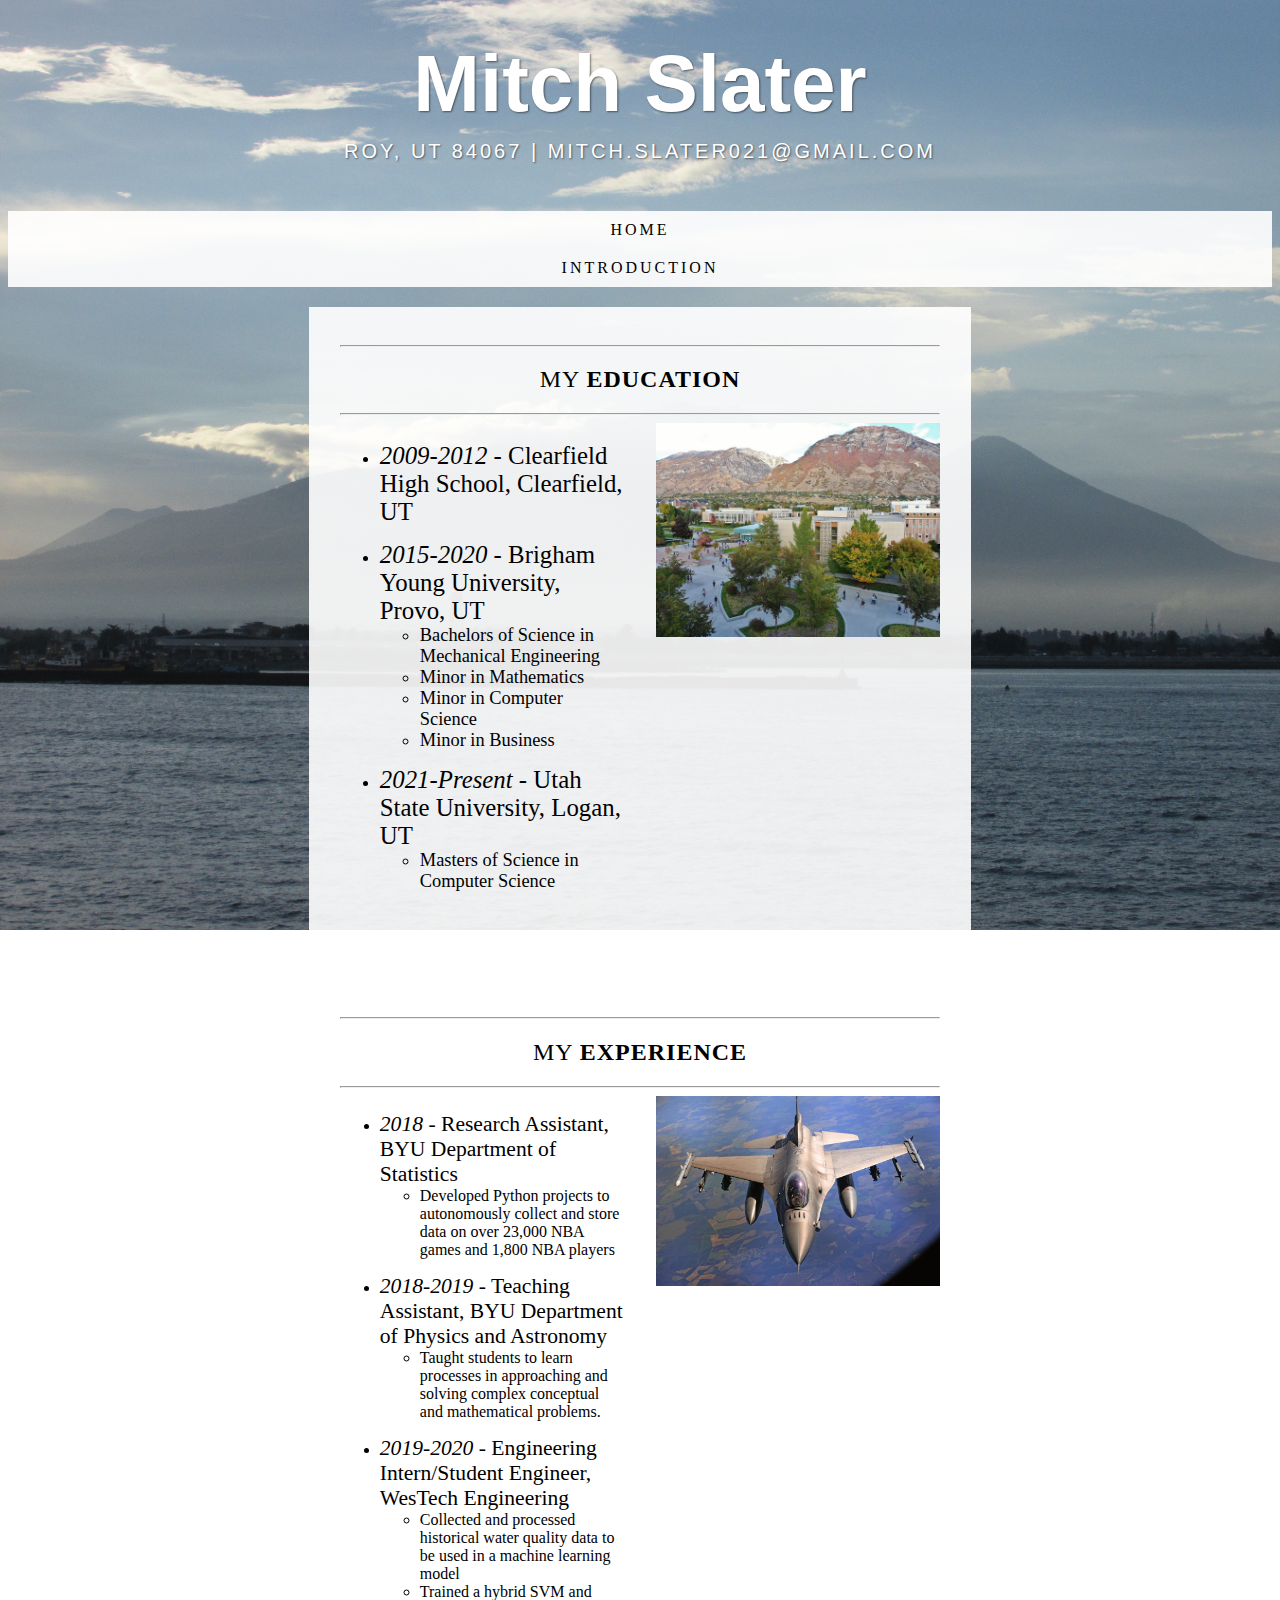
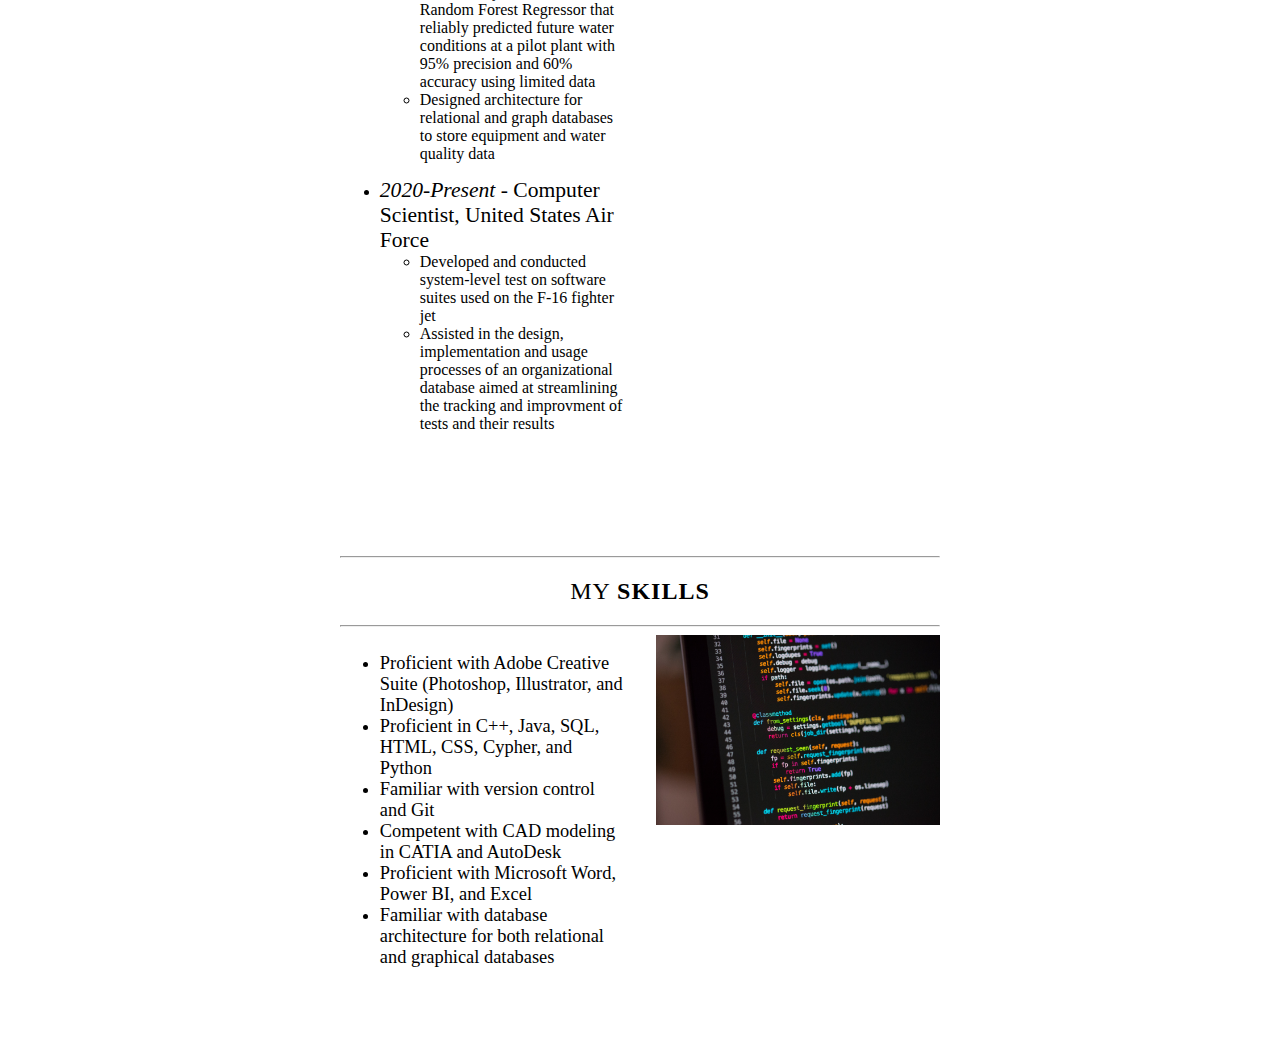
==== intro.html @ c4782c36 "Initial commit of Assignment 1 files." ====
<!DOCTYPE html>
<html lang="en">
<head>
    <meta charset="UTF-8">
    <title>CS6850: Data Visualization</title>
    <meta name="'author" content="Mitch Slater">
    <link href="assign1_styles.css" rel="stylesheet">
</head>
<body>
    <div class="name">Mitch Slater</div>
    <div class="address-bar">Roy, UT 84067 | mitch.slater021@gmail.com</div>
    <nav class="navbar" role="navigation">
        <div class="container">
            <div>
                <ul class="nav navbar-nav">
                    <li>
                        <a href="index.html">Home</a>
                    </li>
                    <li>
                        <a href="intro.html">Introduction</a>
                    </li>
                </ul>
            </div>

        </div>
    </nav>

    <div class="spacer"></div>
    <div class="container">

        <div class="row">
            <div class="box">
                <div class="header-col">
                    <hr>
                    <h2 class="intro-text">My
                        <strong>Education</strong>
                    </h2>
                    <hr>
                </div>
                <div class="content-col">
                    <ul>
                        <li class="intro-bullet"><span class="intro-heading"><em>2009-2012</em> - Clearfield High School, Clearfield, UT</span></li>
                        <li class="intro-bullet"><span class="intro-heading"><em>2015-2020</em> - Brigham Young University, Provo, UT</span>
                            <ul>
                                <li>Bachelors of Science in Mechanical Engineering</li>
                                <li>Minor in Mathematics</li>
                                <li>Minor in Computer Science</li>
                                <li>Minor in Business</li>
                                </ul>
                        </li>
                        <li class="intro-bullet"><span class="intro-heading"><em>2021-Present</em> - Utah State University, Logan, UT</span>
                            <ul>
                                <li>Masters of Science in Computer Science</li>
                            </ul>
                        </li>
                    </ul>
                </div>
                <div class="content-col">
                    <img class="img-half" src="images/BYU.jpg" alt="">
                </div>
            </div>
        </div>

        <div class="row">
            <div class="box">
                <div class="header-col">
                    <hr>
                    <h2 class="intro-text">My
                        <strong>Experience</strong>
                    </h2>
                    <hr>
                </div>
                <div class="content-col" style="font-size:1em">
                    <ul>
                        <li class="intro-bullet"><span class="intro-heading"><em>2018</em> - Research Assistant, BYU Department of Statistics</span>
                        <ul>
                            <li>Developed Python projects to autonomously collect and store data on over 23,000 NBA games and 1,800 NBA players</li>
                        </ul>
                        </li>
                        <li class="intro-bullet"><span class="intro-heading"><em>2018-2019</em> - Teaching Assistant, BYU Department of Physics and Astronomy</span>
                            <ul>
                                <li>Taught students to learn processes in approaching and solving complex conceptual and mathematical problems.</li>
                            </ul>
                        </li>
                        <li class="intro-bullet"><span class="intro-heading"><em>2019-2020</em> - Engineering Intern/Student Engineer, WesTech Engineering</span>
                            <ul>
                                <li>Collected and processed historical water quality data to be used in a machine learning model</li>
                                <li>Trained a hybrid SVM and Random Forest Regressor that reliably predicted future water conditions at a pilot plant with 95% precision and 60% accuracy using limited data</li>
                                <li>Designed architecture for relational and graph databases to store equipment and water quality data </li>
                            </ul>
                        </li>
                        <li class="intro-bullet"><span class="intro-heading"><em>2020-Present</em> - Computer Scientist, United States Air Force</span>
                            <ul>
                                <li>Developed and conducted system-level test on software suites used on the F-16 fighter jet</li>
                                <li>Assisted in the design, implementation and usage processes of an organizational database aimed at streamlining the tracking and improvment of tests and their results</li>
                            </ul>
                        </li>
                    </ul>
                </div>
                <div class="content-col">
                    <img class="img-half" src="images/f-16.jpg" alt="">
                </div>
            </div>
        </div>

        <div class="row">
            <div class="box">
                <div class="header-col">
                    <hr>
                    <h2 class="intro-text">My
                        <strong>Skills</strong>
                    </h2>
                    <hr>
                </div>
                <div class="content-col">
                   <ul>
                       <li>Proficient with Adobe Creative Suite (Photoshop, Illustrator, and InDesign)</li>
                       <li>Proficient in C++, Java, SQL, HTML, CSS, Cypher, and Python</li>
                       <li>Familiar with version control and Git</li>
                       <li>Competent with CAD modeling in CATIA and AutoDesk</li>
                       <li>Proficient with Microsoft Word, Power BI, and Excel</li>
                       <li>Familiar with database architecture for both relational and graphical databases</li>
                   </ul>
                </div>
                <div class="content-col">
                    <img class="img-half" src="images/code.jpg" alt="">
                </div>
            </div>
        </div>

    </div>
</body>
</html>
---- assign1_styles.css ----
body {
    background: url("images/bg.jpg") no-repeat center center fixed;
    background-size: cover;
}

.name {
    display:inherit;
    margin:0;
    padding:30px 0 10px;
    text-align: center;
    text-shadow: 1px 1px 2px rgba(0,0,0,0.5);
    font-size: 5em;
    font-family: Helvetica,Arial,sans-serif;
    font-weight: 700;
    line-height: normal;
    color:#ffff;
}

.address-bar {
    display:inherit;
    margin:0;
    padding:0 0 40px;
    text-align: center;
    text-shadow: 1px 1px 2px rgba(0,0,0,0.5);
    text-transform:uppercase;
    font-size: 1.25em;
    font-family: Helvetica,Arial,sans-serif;
    font-weight: 400;
    letter-spacing:3px;
    color:#ffff;
}

.navbar {
    min-height: 0;
    border:none;
    background:#fff;
    background:rgba(255,255,255,0.9);
}

a {
    background-color: transparent;
    color:inherit;
    text-decoration: none;
}
a:active,
a:hover {
    outline: 0;
    text-decoration: none;
}

.navbar-nav {
    text-transform: uppercase;
    font-weight: 400;
    letter-spacing: 3px;
    text-align: center;
    margin: 7.5px -15px;
}

.container {
    padding-right: 25%;
    padding-left: 25%;
    margin-right: auto;
    margin-left: auto;
}

.spacer {
    height:20px;
}

.nav {
    padding-left: 0;
    margin-bottom: 0;
    list-style: none;
}

.nav > li > a {
    position: relative;
    display: block;
    padding: 10px 15px;
}
.nav > li > a:hover,
.nav > li > a:focus {
    text-decoration: none;
    background-color: #eee;
}

.index-main {
    text-align:center;
}

.index-main p {
    background:url("BYU.jpg") no-repeat right center;
    padding-left:30px;
}

.row {
    margin-right: -15px;
    margin-left: -15px;

}

.box {
    margin-bottom: 20px;
    padding: 30px 15px;
    background: #fff;
    background: rgba(255,255,255,0.9);
    overflow: hidden;
    display:inline-block;
}

.header-col {
    position: relative;
    min-height: 1px;
    padding-right: 2.5%;
    padding-left: 2.5%;
}

.content-col {
    width:45%;
    position: relative;
    min-height: 1px;
    padding-right: 2.5%;
    padding-left: 2.5%;
    float:left;
    font-size:1.15em;
}

.intro-text {
    text-transform: uppercase;
    font-size: 1.5em;
    font-weight: 400;
    letter-spacing: 1px;
    text-align:center;
    position: relative;
    min-height: 1px;
    padding-right: 15px;
    padding-left: 15px;
}

.intro-bullet {
    padding-bottom: 15px;
}

.intro-heading {
    font-size: 1.35em;
}

.img-half {
    width:100%;
}
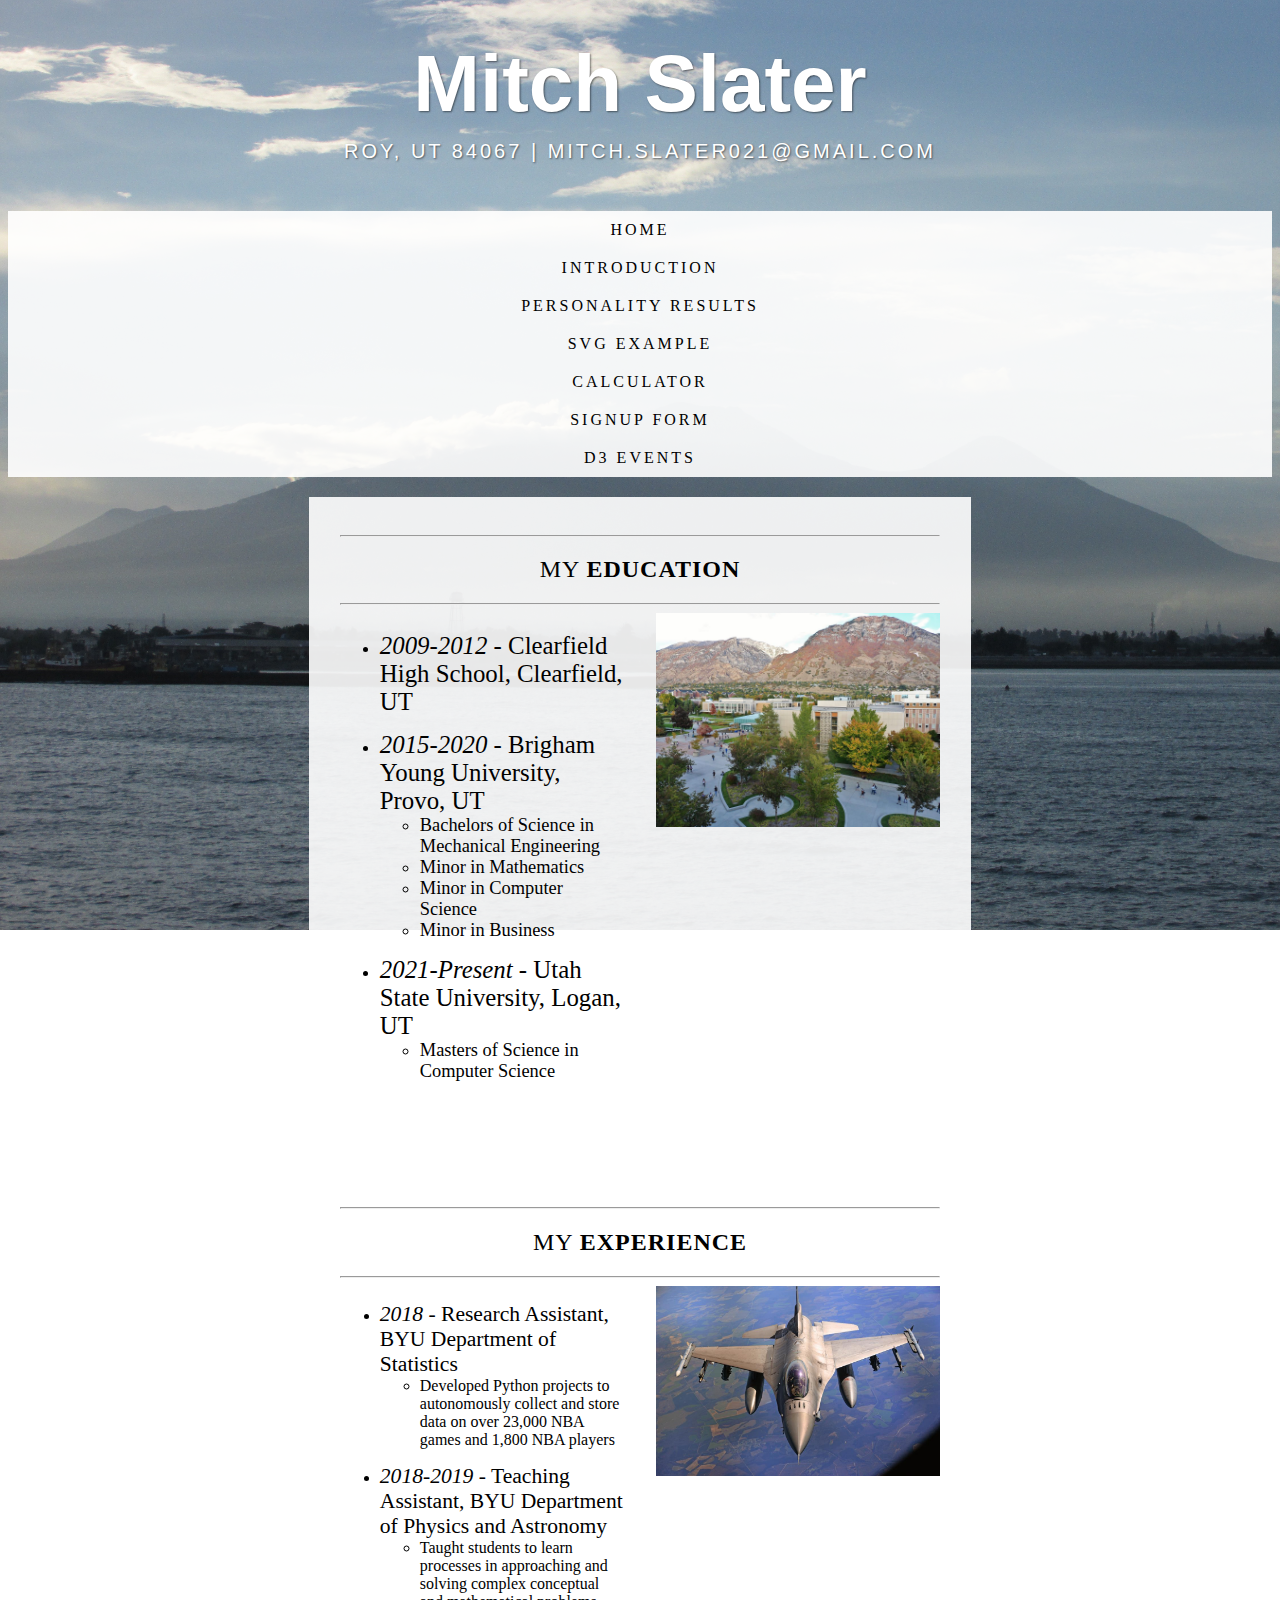
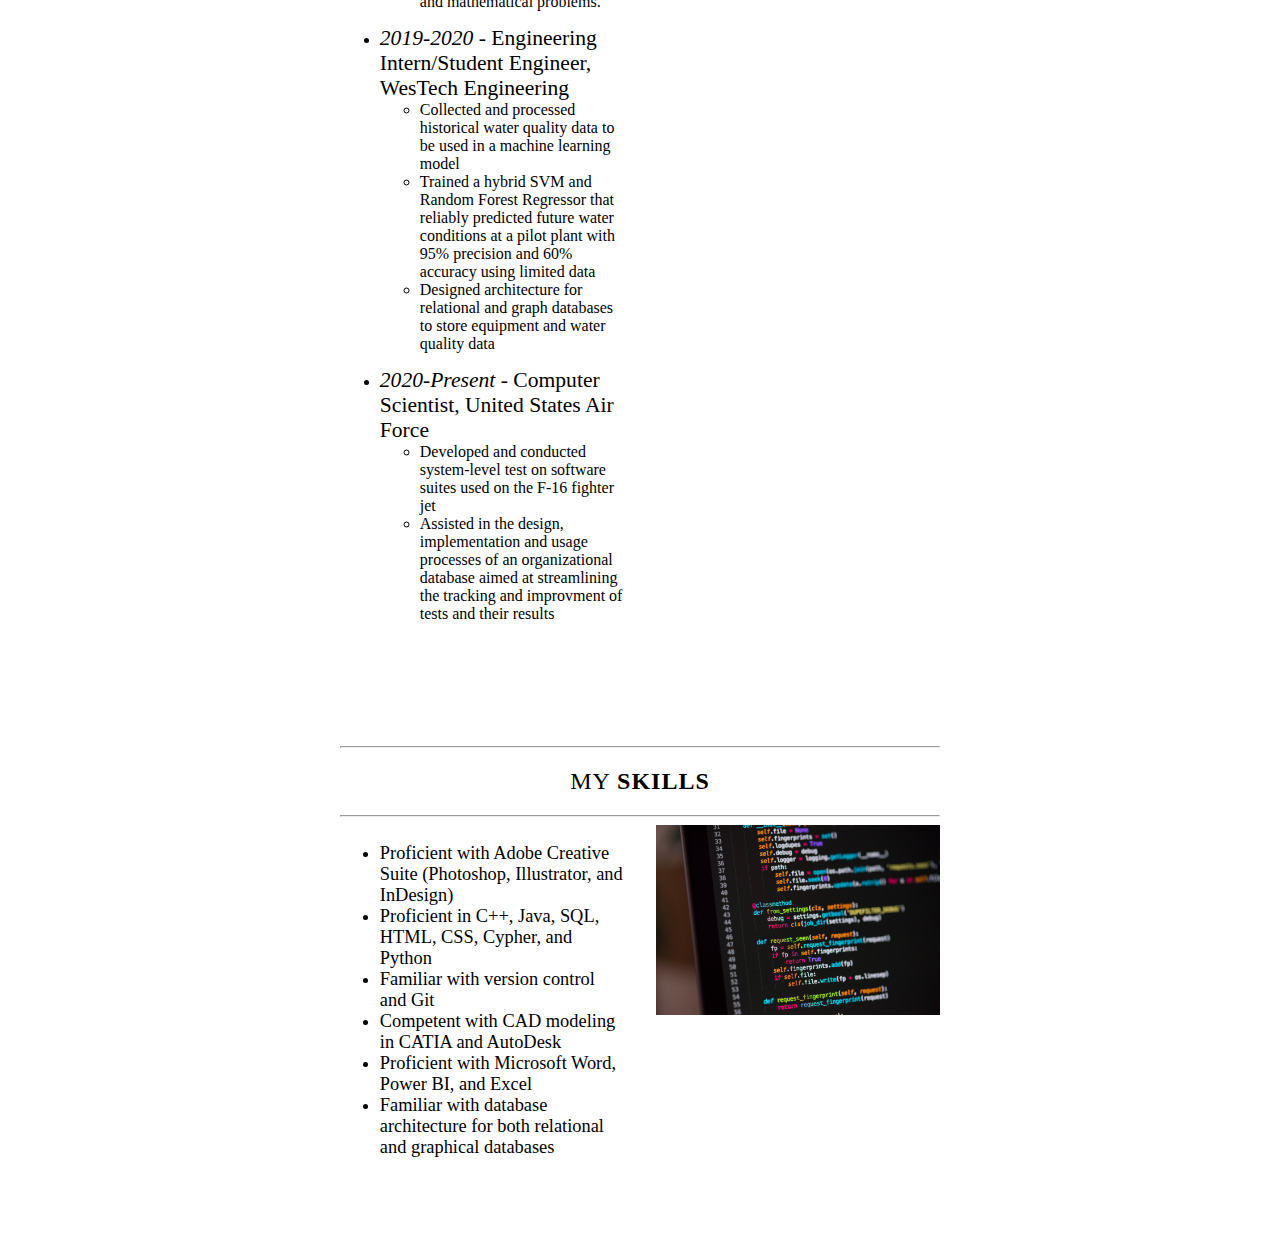
==== commit 52d78cea: "Added calculator, form, and d3 projects. Added links to these projects to index and intro pages." ====
--- a/intro.html
+++ b/intro.html
@@ -18,6 +18,21 @@
                     </li>
                     <li>
                         <a href="intro.html">Introduction</a>
+                    </li>
+                    <li>
+                        <a href="big5.html">Personality Results</a>
+                    </li>
+                    <li>
+                        <a href="svg.html">SVG Example</a>
+                    </li>
+                    <li>
+                        <a href="calculator.html">Calculator</a>
+                    </li>
+                    <li>
+                        <a href="form.html">Signup Form</a>
+                    </li>
+                    <li>
+                        <a href="d3event.html">D3 Events</a>
                     </li>
                 </ul>
             </div>
